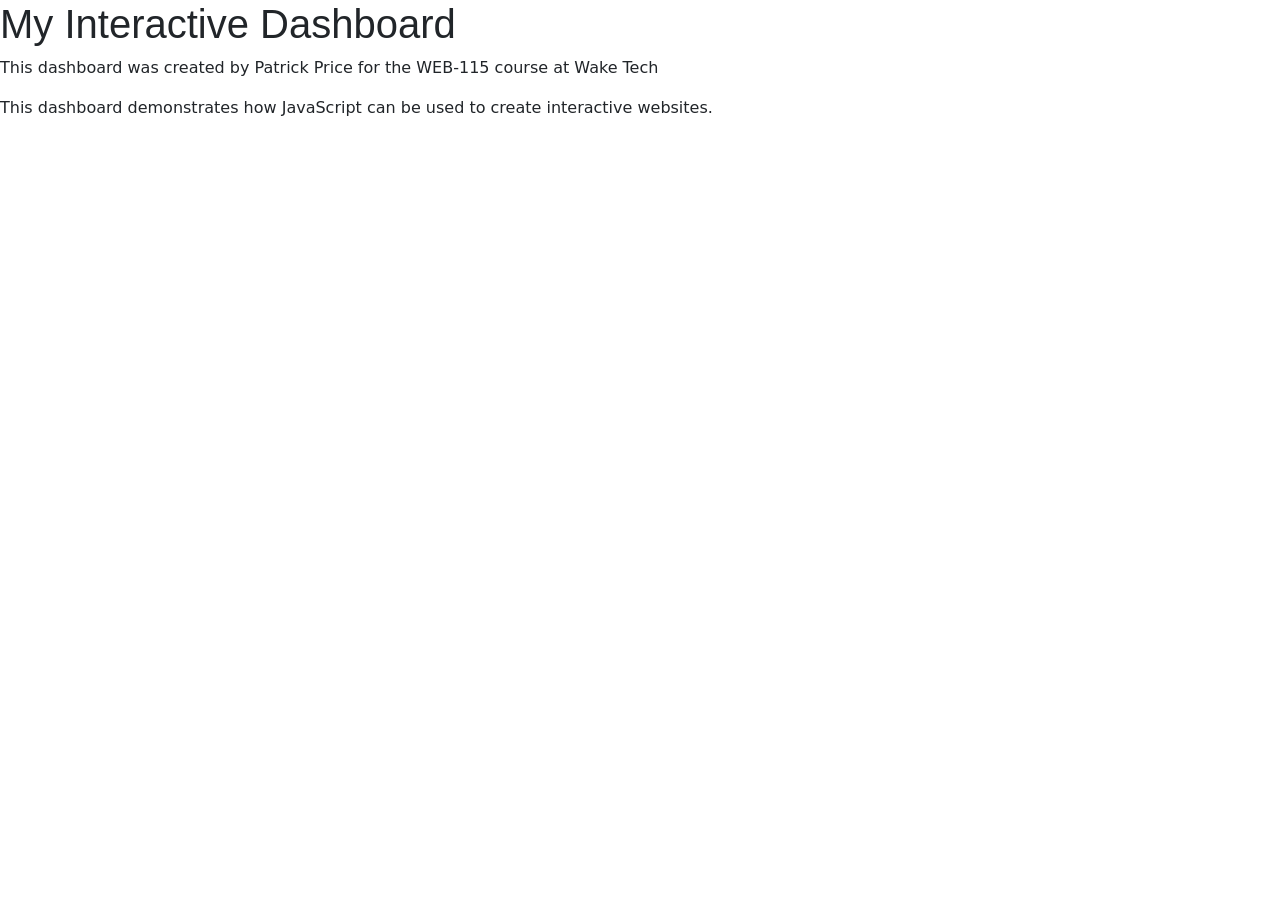
==== index.html @ 0de1a677 "Initial HTML, CSS and JavaScript code." ====
<!DOCTYPE html>
<html lang="en">
<head>
    <meta charset="UTF-8">
    <meta name="viewport" content="width=device-width, initial-scale=1.0">
    <title>My Interactive Dashboard</title>
    <link rel="stylesheet" href="css/style.css">
    <script src="js/script.js" defer></script>
    <!-- Bootstrap  -->
    <link href="https://cdn.jsdelivr.net/npm/bootstrap@5.3.8/dist/css/bootstrap.min.css" rel="stylesheet" integrity="sha384-sRIl4kxILFvY47J16cr9ZwB07vP4J8+LH7qKQnuqkuIAvNWLzeN8tE5YBujZqJLB" crossorigin="anonymous">
    <script defer src="https://cdn.jsdelivr.net/npm/bootstrap@5.3.8/dist/js/bootstrap.bundle.min.js" integrity="sha384-FKyoEForCGlyvwx9Hj09JcYn3nv7wiPVlz7YYwJrWVcXK/BmnVDxM+D2scQbITxI" crossorigin="anonymous"></script>
</head>
<body>
    <header>
        <h1>My Interactive Dashboard</h1>
        <p>This dashboard was created by Patrick Price for the WEB-115 course at Wake Tech</p>
    </header>
    <script>
        document.write("This dashboard demonstrates how JavaScript can be used to create interactive websites.");
    </script>
    <!-- The <noscript> is for web browsers with JavaScript rendering disabled. -->
    <noscript>
        Unfortunately, your web browser does not support JavaScript.
    </noscript>
    <div class="container">
        <div class="row">
            <!-- Dashboard Content -->
        </div>
    </div>
</body>
</html>
---- css/style.css ----
body {
    background-color: lightblue;
}

h1 {
    font-family: Arial, sans-serif;
}
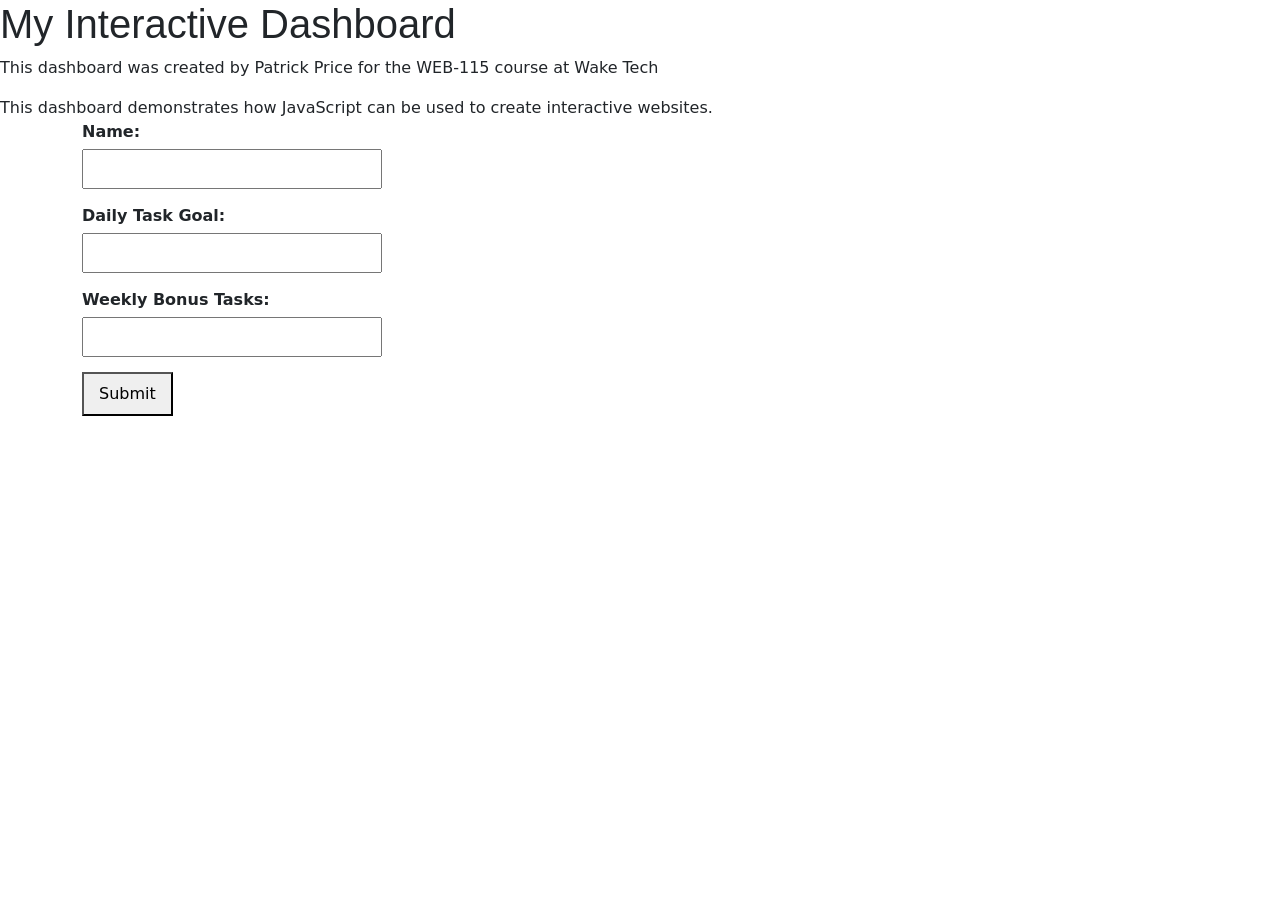
==== commit fce65ef1: "Save remaining changes" ====
--- a/index.html
+++ b/index.html
@@ -5,7 +5,6 @@
     <meta name="viewport" content="width=device-width, initial-scale=1.0">
     <title>My Interactive Dashboard</title>
     <link rel="stylesheet" href="css/style.css">
-    <script src="js/script.js" defer></script>
     <!-- Bootstrap  -->
     <link href="https://cdn.jsdelivr.net/npm/bootstrap@5.3.8/dist/css/bootstrap.min.css" rel="stylesheet" integrity="sha384-sRIl4kxILFvY47J16cr9ZwB07vP4J8+LH7qKQnuqkuIAvNWLzeN8tE5YBujZqJLB" crossorigin="anonymous">
     <script defer src="https://cdn.jsdelivr.net/npm/bootstrap@5.3.8/dist/js/bootstrap.bundle.min.js" integrity="sha384-FKyoEForCGlyvwx9Hj09JcYn3nv7wiPVlz7YYwJrWVcXK/BmnVDxM+D2scQbITxI" crossorigin="anonymous"></script>
@@ -25,7 +24,28 @@
     <div class="container">
         <div class="row">
             <!-- Dashboard Content -->
+            <div class="col" id="weekly-tasks">
+                <form>
+                    <div>
+                        <label for="name">Name:</label>
+                        <input type="text" id="name" name="name">
+                    </div>
+                    <div>
+                        <label for="daily-goal">Daily Task Goal:</label>
+                        <input type="number" id="daily-goal" name="daily_goal">
+                    </div>
+                    <div>
+                        <label for="bonus-tasks">Weekly Bonus Tasks:</label>
+                        <input type="number" id="bonus-tasks" name="bonus_tasks">
+                    </div>
+                    <button type="button" id="goal-btn">Submit</button>
+                </form>
+                <p id="goal-message"></p>
+            </div>
         </div>
     </div>
+
+    <!-- Script tag is now safely at the bottom after all HTML elements load -->
+    <script src="js/task-manager.js"></script>
 </body>
 </html>
--- a/css/style.css
+++ b/css/style.css
@@ -4,4 +4,24 @@
 
 h1 {
     font-family: Arial, sans-serif;
+}
+
+#weekly-tasks form div {
+    margin-bottom: 15px;
+}
+
+#weekly-tasks label {
+    display: block;
+    margin-bottom: 5px;
+    font-weight: bold;
+}
+
+#weekly-tasks input {
+    padding: 6px;
+    width: 100%;
+    max-width: 300px;
+}
+
+#weekly-tasks button {
+    padding: 8px 15px;
 }
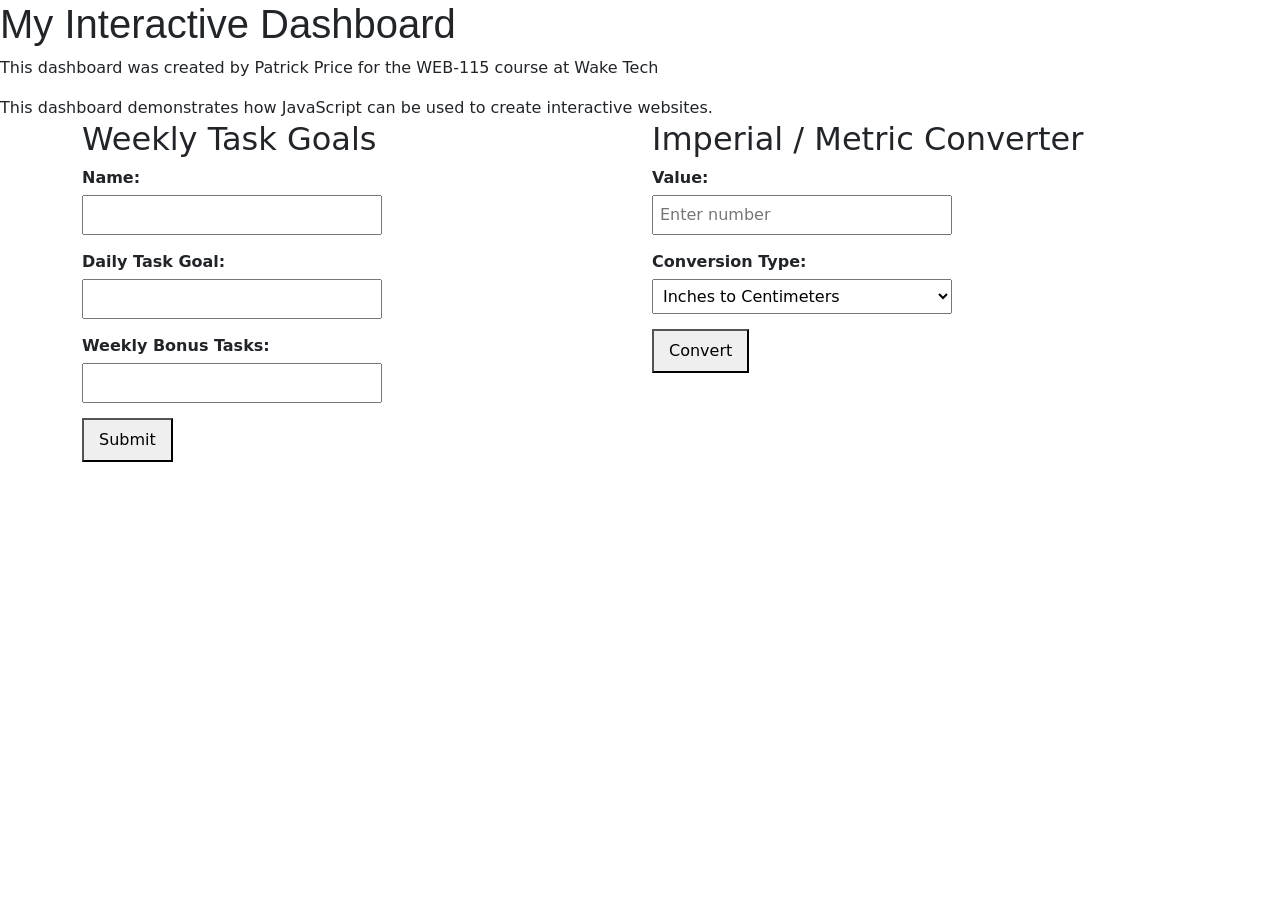
==== commit 6f359026: "Created weekly goal function and form" ====
--- a/index.html
+++ b/index.html
@@ -25,6 +25,7 @@
         <div class="row">
             <!-- Dashboard Content -->
             <div class="col" id="weekly-tasks">
+                <h2>Weekly Task Goals</h2>
                 <form>
                     <div>
                         <label for="name">Name:</label>
@@ -42,6 +43,33 @@
                 </form>
                 <p id="goal-message"></p>
             </div>
+
+            <!-- Imperial / Metric Converter -->
+            <div class="col" id="metric-converter">
+                <h2>Imperial / Metric Converter</h2>
+                <form id="converter-form">
+                    <div>
+                        <label for="conversion-input">Value:</label>
+                        <input type="number" id="conversion-input" step="any" placeholder="Enter number" required>
+                    </div>
+                    <div>
+                        <label for="conversion-type">Conversion Type:</label>
+                        <select id="conversion-type">
+                            <option value="inch-to-cm">Inches to Centimeters</option>
+                            <option value="cm-to-inch">Centimeters to Inches</option>
+                            <option value="foot-to-m">Feet to Meters</option>
+                            <option value="m-to-foot">Meters to Feet</option>
+                            <option value="yard-to-m">Yards to Meters</option>
+                            <option value="m-to-yard">Meters to Yards</option>
+                            <option value="mile-to-km">Miles to Kilometers</option>
+                            <option value="km-to-mile">Kilometers to Miles</option>
+                        </select>
+                    </div>
+                    <button type="submit" id="convert-btn">Convert</button>
+                </form>
+                <div id="converter-output"></div>
+                <script defer src="js/metric-converter.js"></script>
+            </div>
         </div>
     </div>
 
--- a/css/style.css
+++ b/css/style.css
@@ -6,6 +6,7 @@
     font-family: Arial, sans-serif;
 }
 
+/* Weekly Tasks Section */
 #weekly-tasks form div {
     margin-bottom: 15px;
 }
@@ -24,4 +25,31 @@
 
 #weekly-tasks button {
     padding: 8px 15px;
+}
+
+/* Metric Converter Section */
+#metric-converter form div {
+    margin-bottom: 15px;
+}
+
+#metric-converter label {
+    display: block;
+    margin-bottom: 5px;
+    font-weight: bold;
+}
+
+#metric-converter input,
+#metric-converter select {
+    padding: 6px;
+    width: 100%;
+    max-width: 300px;
+}
+
+#metric-converter button {
+    padding: 8px 15px;
+}
+
+#converter-output {
+    margin-top: 15px;
+    font-weight: bold;
 }
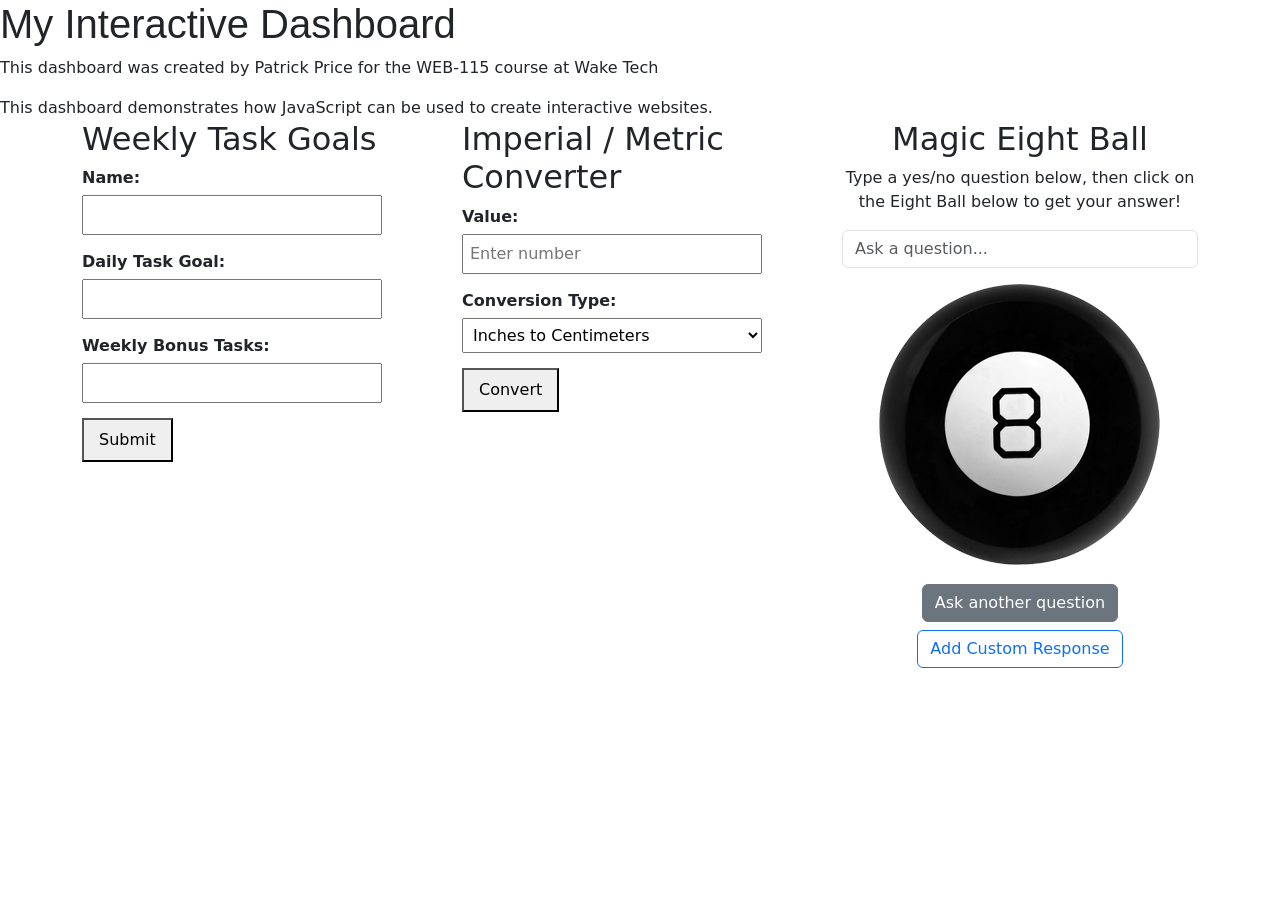
==== commit cef3f15c: ""Magic Eight Ball"" ====
--- a/index.html
+++ b/index.html
@@ -5,7 +5,7 @@
     <meta name="viewport" content="width=device-width, initial-scale=1.0">
     <title>My Interactive Dashboard</title>
     <link rel="stylesheet" href="css/style.css">
-    <!-- Bootstrap  -->
+    <!-- Bootstrap -->
     <link href="https://cdn.jsdelivr.net/npm/bootstrap@5.3.8/dist/css/bootstrap.min.css" rel="stylesheet" integrity="sha384-sRIl4kxILFvY47J16cr9ZwB07vP4J8+LH7qKQnuqkuIAvNWLzeN8tE5YBujZqJLB" crossorigin="anonymous">
     <script defer src="https://cdn.jsdelivr.net/npm/bootstrap@5.3.8/dist/js/bootstrap.bundle.min.js" integrity="sha384-FKyoEForCGlyvwx9Hj09JcYn3nv7wiPVlz7YYwJrWVcXK/BmnVDxM+D2scQbITxI" crossorigin="anonymous"></script>
 </head>
@@ -17,13 +17,13 @@
     <script>
         document.write("This dashboard demonstrates how JavaScript can be used to create interactive websites.");
     </script>
-    <!-- The <noscript> is for web browsers with JavaScript rendering disabled. -->
     <noscript>
         Unfortunately, your web browser does not support JavaScript.
     </noscript>
+
     <div class="container">
         <div class="row">
-            <!-- Dashboard Content -->
+            <!-- Weekly Tasks Goal Column -->
             <div class="col" id="weekly-tasks">
                 <h2>Weekly Task Goals</h2>
                 <form>
@@ -44,7 +44,7 @@
                 <p id="goal-message"></p>
             </div>
 
-            <!-- Imperial / Metric Converter -->
+            <!-- Imperial / Metric Converter Column -->
             <div class="col" id="metric-converter">
                 <h2>Imperial / Metric Converter</h2>
                 <form id="converter-form">
@@ -70,10 +70,30 @@
                 <div id="converter-output"></div>
                 <script defer src="js/metric-converter.js"></script>
             </div>
+
+            <!-- Magic Eight Ball Column -->
+            <div class="col" id="magic-eight-ball">
+                <script src="js/magic-eight-ball.js" defer></script>
+                <link rel="stylesheet" href="css/magic-eight-ball.css">
+                <h2 class="heading">Magic Eight Ball</h2>
+                <form>
+                    <p>Type a yes/no question below, then click on the Eight Ball below to get your answer!</p>
+                    <input id="question" name="question" class="form-control mb-2" placeholder="Ask a question...">
+                    <div id="magicEightBall">
+                        <div id="circle"></div>
+                        <img id="ball" src="img/magic-eight-ball.png" alt="Magic Eight Ball"/>
+                    </div>
+                    <button id="reset" name="reset" type="reset" class="btn btn-secondary mt-2">Ask another question</button>
+                    <!-- Bonus Challenge Button -->
+                    <button id="add-response-btn" type="button" class="btn btn-outline-primary mt-2">Add Custom Response</button>
+                </form>
+                <br>
+            </div>
+
         </div>
     </div>
 
-    <!-- Script tag is now safely at the bottom after all HTML elements load -->
+    <!-- Script tag for task-manager -->
     <script src="js/task-manager.js"></script>
 </body>
 </html>
--- a/css/magic-eight-ball.css
+++ b/css/magic-eight-ball.css
@@ -0,0 +1,50 @@
+#magic-eight-ball {
+  max-width: 410px;
+  text-align: center;
+  margin: auto;
+}
+
+#magicEightBall {
+  position: relative;
+  display: inline-block;
+}
+
+#circle {
+  font-size: 12pt;
+  background-color: white;
+  color: black;
+  position: absolute;
+  margin-left: 67px;
+  margin-top: 67px;
+  height: 156px;
+  width: 156px;
+  border-radius: 50%;
+  display: none;
+  text-align: center;
+  padding: 55px 15px 15px 15px; /* Increased top padding to push text down further */
+  box-sizing: border-box;
+}
+
+img:active {
+  animation: shake 1s;
+  animation-iteration-count: infinite;
+}
+
+img:visited {
+  animation: none;
+}
+
+@keyframes shake {
+  0% { transform: translate(1px, 1px) rotate(0deg); }
+  10% { transform: translate(-1px, -2px) rotate(-1deg); }
+  20% { transform: translate(-3px, 0px) rotate(1deg); }
+  30% { transform: translate(3px, 2px) rotate(0deg); }
+  40% { transform: translate(1px, -1px) rotate(1deg); }
+  50% { transform: translate(-1px, 2px) rotate(-1deg); }
+  60% { transform: translate(-3px, 1px) rotate(0deg); }
+  70% { transform: translate(3px, 1px) rotate(-1deg); }
+  80% { transform: translate(-1px, -1px) rotate(1deg); }
+  90% { transform: translate(1px, 2px) rotate(0deg); }
+  100% { transform: translate(1px, -2px) rotate(-1deg); }
+}
+
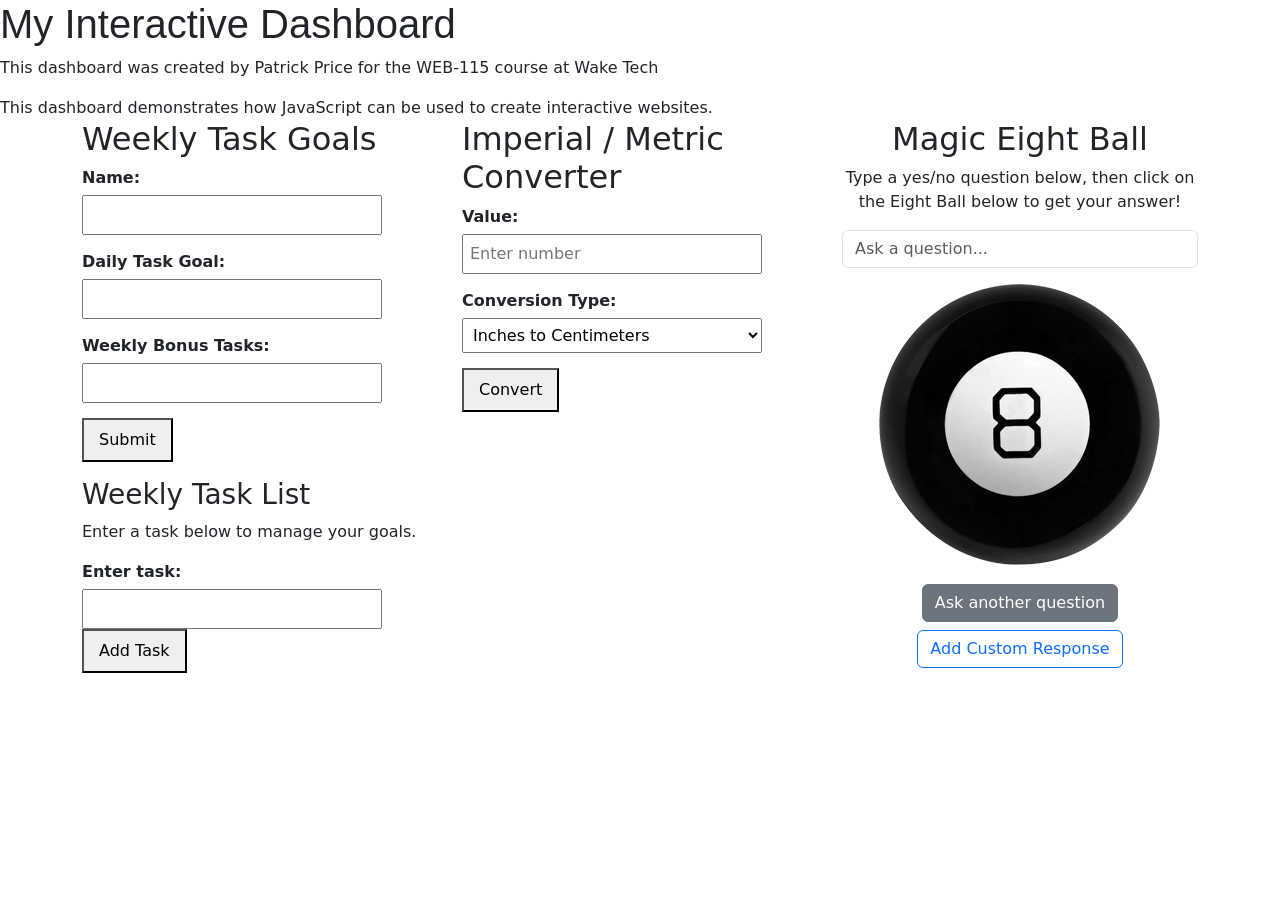
==== commit 8354b430: ""UI in HTML with JS generated UL and task logic"" ====
--- a/index.html
+++ b/index.html
@@ -42,6 +42,17 @@
                     <button type="button" id="goal-btn">Submit</button>
                 </form>
                 <p id="goal-message"></p>
+
+                <!-- Step 2: Task List Container -->
+                <div id="task-list">
+                    <h3>Weekly Task List</h3>
+                    <p>Enter a task below to manage your goals.</p>
+                    <form>
+                        <label for="task-name">Enter task:</label>
+                        <input type="text" id="task-name" name="task-name">
+                        <button type="button" id="add-task">Add Task</button>
+                    </form>
+                </div>
             </div>
 
             <!-- Imperial / Metric Converter Column -->
@@ -94,6 +105,6 @@
     </div>
 
     <!-- Script tag for task-manager -->
-    <script src="js/task-manager.js"></script>
+    <script src="js/task-manager.js" defer></script>
 </body>
 </html>
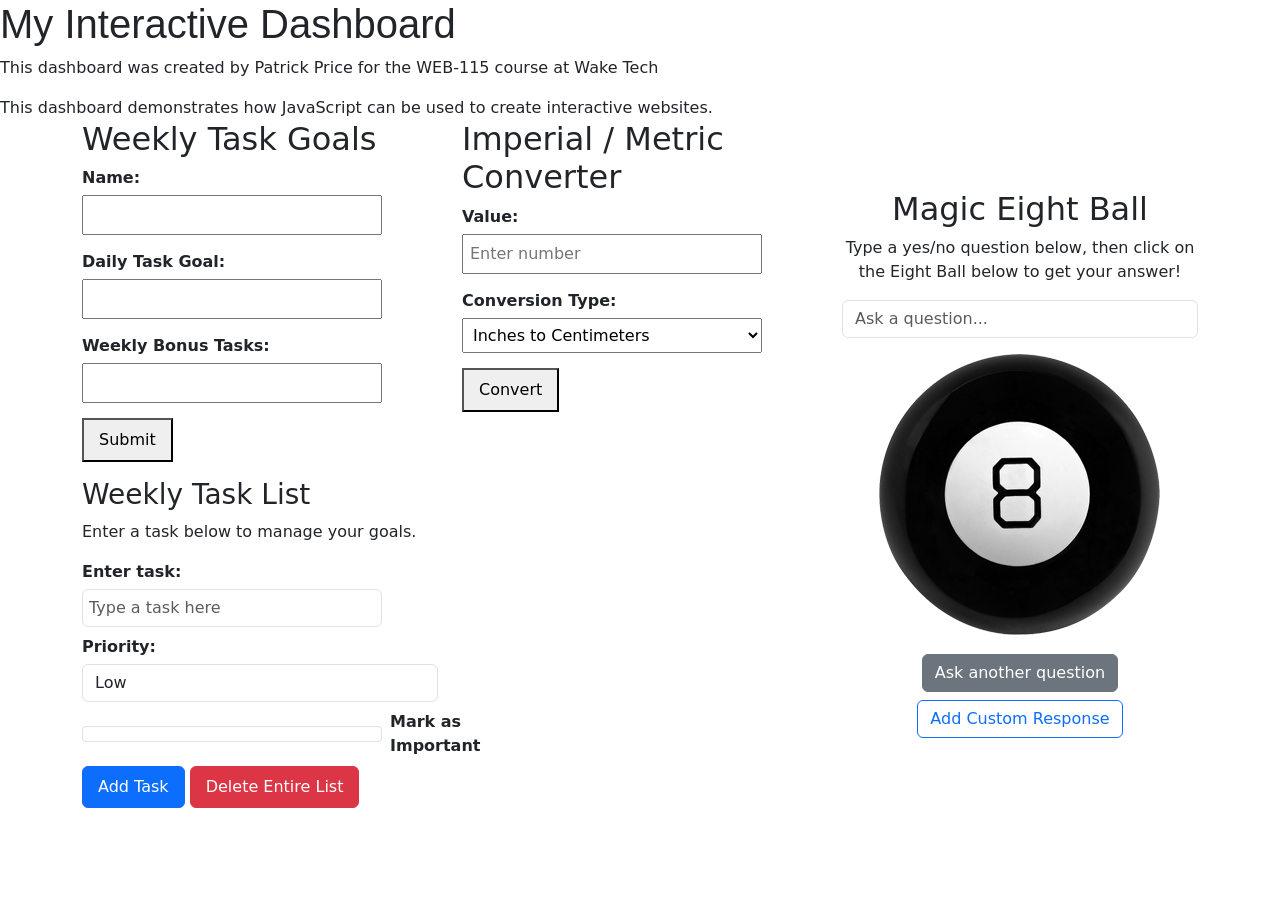
==== commit b8cdd9b4: "Converted task list to object format" ====
--- a/index.html
+++ b/index.html
@@ -43,14 +43,32 @@
                 </form>
                 <p id="goal-message"></p>
 
-                <!-- Step 2: Task List Container -->
+                <!-- Module 9: Updated Task List Form & Controls -->
                 <div id="task-list">
                     <h3>Weekly Task List</h3>
                     <p>Enter a task below to manage your goals.</p>
-                    <form>
-                        <label for="task-name">Enter task:</label>
-                        <input type="text" id="task-name" name="task-name">
-                        <button type="button" id="add-task">Add Task</button>
+                    <form id="task-form">
+                        <div class="mb-2">
+                            <label for="task-name">Enter task:</label>
+                            <input type="text" id="task-name" name="task-name" class="form-control" placeholder="Type a task here" required>
+                        </div>
+
+                        <div class="mb-2">
+                            <label for="task-priority">Priority:</label>
+                            <select id="task-priority" class="form-control">
+                                <option value="Low">Low</option>
+                                <option value="Medium">Medium</option>
+                                <option value="High">High</option>
+                            </select>
+                        </div>
+
+                        <div class="mb-2 d-flex align-items-center gap-2">
+                        <input type="checkbox" id="task-important" class="form-check-input mt-0">
+                        <label for="task-important" class="form-check-label mb-0">Mark as Important</label>
+                        </div>
+
+                        <button type="button" id="add-task" class="btn btn-primary mb-2">Add Task</button>
+                        <button type="button" id="delete-list-btn" class="btn btn-danger mb-2">Delete Entire List</button>
                     </form>
                 </div>
             </div>
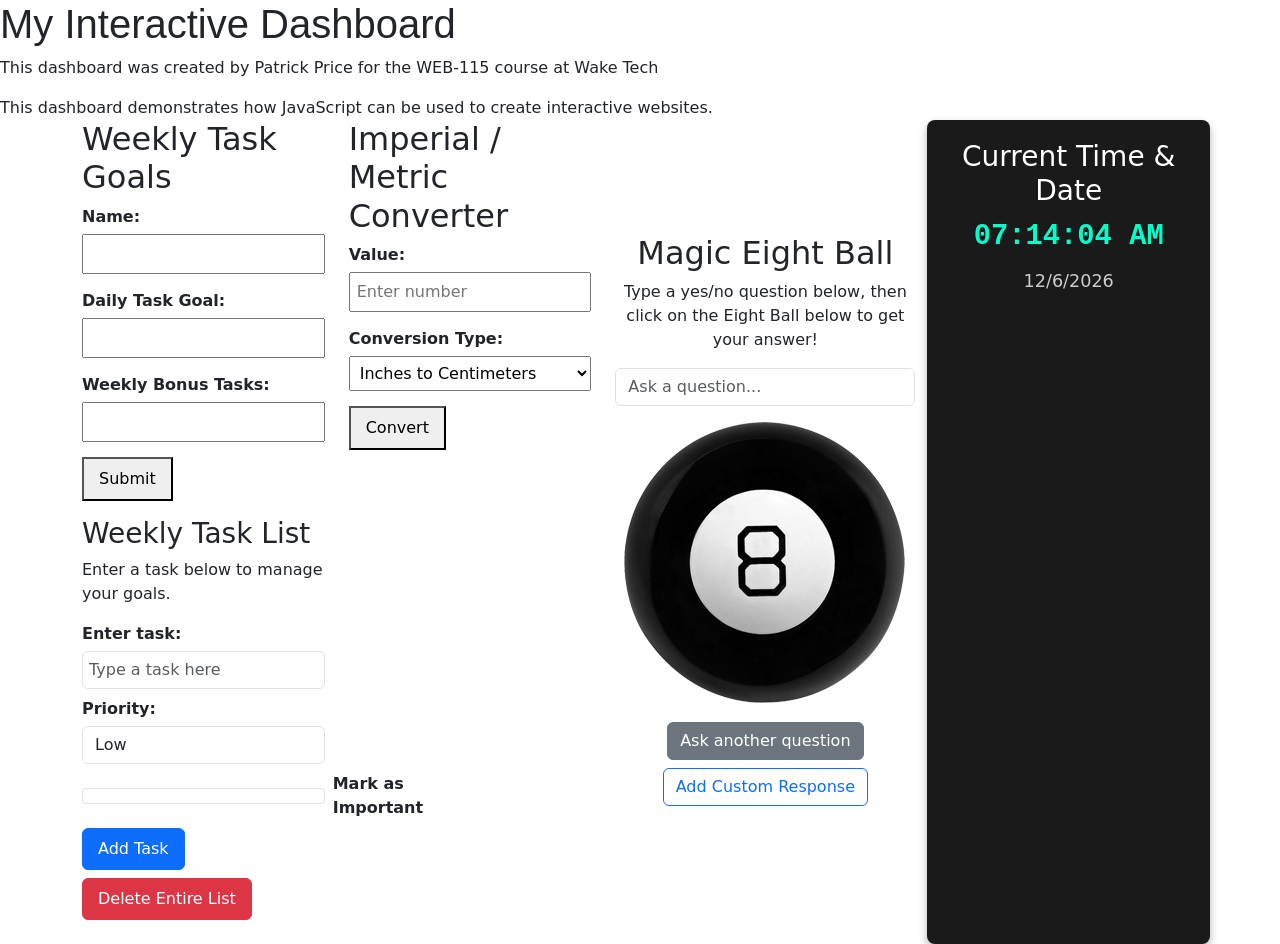
==== commit 1770587b: "Implemented real-time clock and date component" ====
--- a/index.html
+++ b/index.html
@@ -119,6 +119,15 @@
                 <br>
             </div>
 
+            <!-- Digital Clock & Calendar Column -->
+            <div class="col" id="digital-clock">
+                <h3>Current Time & Date</h3>
+                <div id="clock-face"></div>
+                <p id="calendar-date"></p>
+                <link rel="stylesheet" href="css/digital-clock.css">
+                <script defer src="js/digital-clock.js"></script>
+            </div>
+
         </div>
     </div>
 
--- a/css/digital-clock.css
+++ b/css/digital-clock.css
@@ -0,0 +1,22 @@
+#digital-clock {
+    background-color: #1a1a1a;
+    padding: 20px;
+    border-radius: 8px;
+    text-align: center;
+    color: #ffffff;
+    box-shadow: 0 4px 8px rgba(0,0,0,0.3);
+}
+
+#clock-face {
+    font-size: 1.8rem;
+    font-weight: bold;
+    color: #00ffcc;
+    margin-bottom: 10px;
+    font-family: monospace;
+}
+
+#calendar-date {
+    font-size: 1.1rem;
+    color: #cccccc;
+    margin-bottom: 0;
+}
